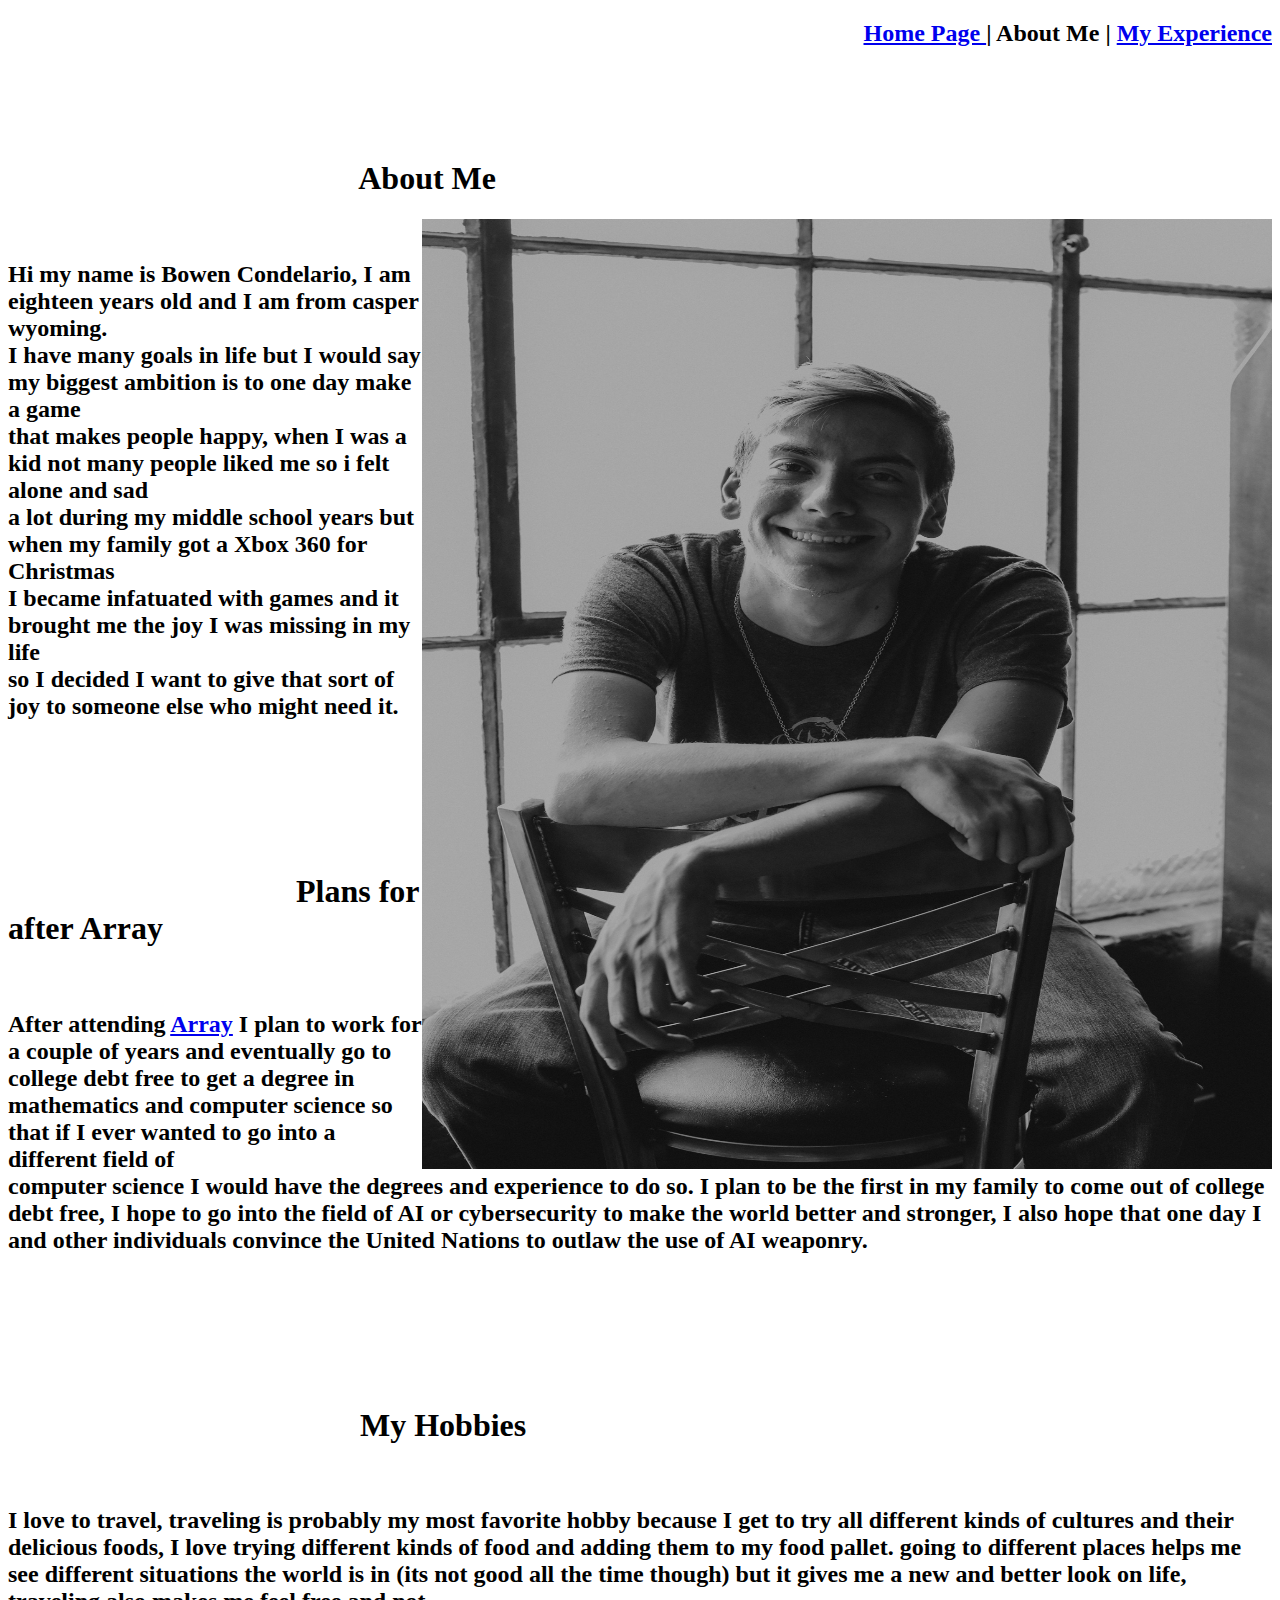
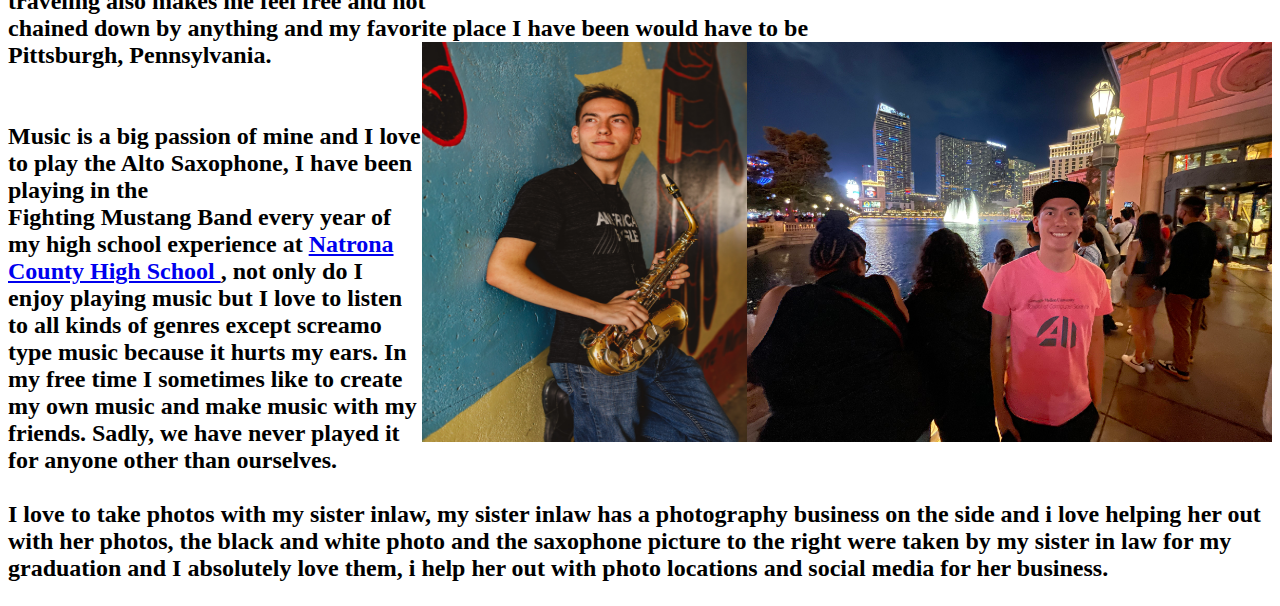
==== page-1.html @ 1dbb7e8c "first commit" ====
<!DOCTYPE html> 
<html>
<head>
<meta charset="utf-8">
<title> A web page about me
</title>


<body background="white">

<h2 align="right"> <a href="index.html">Home Page </a> | About Me | <a href="page-2.html">My Experience</a></h2>

<br /><br /><br /><br /><h1> &nbsp &nbsp &nbsp &nbsp &nbsp &nbsp &nbsp &nbsp &nbsp &nbsp &nbsp &nbsp &nbsp &nbsp &nbsp &nbsp &nbsp &nbsp &nbsp &nbsp &nbsp &nbsp About Me </h1>
<img src="images/image2.jpg" height="950" width="850" align="right" /> 
<br /><h2><p> Hi my name is Bowen Condelario, I am eighteen years old and I am from casper wyoming.<br />  I have many goals in life but I would say my biggest ambition is to one day make a game<br /> that makes people happy, when I was a kid not many people liked me so i felt alone and sad<br /> a lot during my middle school years but when my family got a Xbox 360 for Christmas<br /> I became infatuated with games and it brought me the joy I was missing in my life<br /> so I decided I want to give that sort of joy to someone else who might need it. </p></h2>

<br /><br /><br /><br /><br /><br /><h1> &nbsp &nbsp &nbsp &nbsp &nbsp &nbsp &nbsp &nbsp &nbsp &nbsp &nbsp &nbsp &nbsp &nbsp &nbsp &nbsp &nbsp &nbsp Plans for after Array</h1>
<br /><h2><p> After attending <a href="https://www.arrayschool.com" target="_blank"> Array</a> I plan to work for a couple of years and eventually go to college debt free to get a degree in mathematics and computer science so that if I ever wanted to go into a different field of <br /> computer science I would have the degrees and experience to do so. I plan to be the first in my family to come out of college debt free, I hope to go into the field of AI or cybersecurity to make the world better and stronger, I also hope that one day I and other individuals convince the United Nations to outlaw the use of AI weaponry. </p></h2>

<br /><br /><br /><br /><br /><br /><h1> &nbsp &nbsp &nbsp &nbsp &nbsp &nbsp &nbsp &nbsp &nbsp &nbsp &nbsp &nbsp &nbsp &nbsp &nbsp &nbsp &nbsp &nbsp &nbsp &nbsp &nbsp &nbsp My Hobbies </h1>
<br /><h2><p> I love to travel, traveling is probably my most favorite hobby because I get to try all different kinds of cultures and their delicious foods, I love trying different kinds of food and adding them to my food pallet. going to different places helps me see different situations the world is in (its not good all the time though) but it gives me a new and better look on life, traveling also makes me feel free and not <br /> chained down by anything and my favorite place I have been would have to be <br /> Pittsburgh, Pennsylvania. 
<img src="images/image3.jpg" height="400" width="525" align="right" />
<img src="images/image4.jpg" height="400" width="325" align="right" />
<br ><br /><br /> Music is a big passion of mine and I love to play the Alto Saxophone, I have been playing in the <br /> Fighting Mustang Band every year of my high school experience at <a href="https://www.natronacountyhs.org" target="_blank"> Natrona County High School </a>, not only do I enjoy playing music but I love to listen to all kinds of genres except screamo type music because it hurts my ears. In my free time I sometimes like to create my own music and make music with my friends. Sadly, we have never played it for anyone other than ourselves.
<br /><br />I love to take photos with my sister inlaw, my sister inlaw has a photography business on the side and i love helping her out with her photos, the black and white photo and the saxophone picture to the right were taken by my sister in law for my graduation and I absolutely love them, i help her out with photo locations and social media for her business.

</body>
</html>
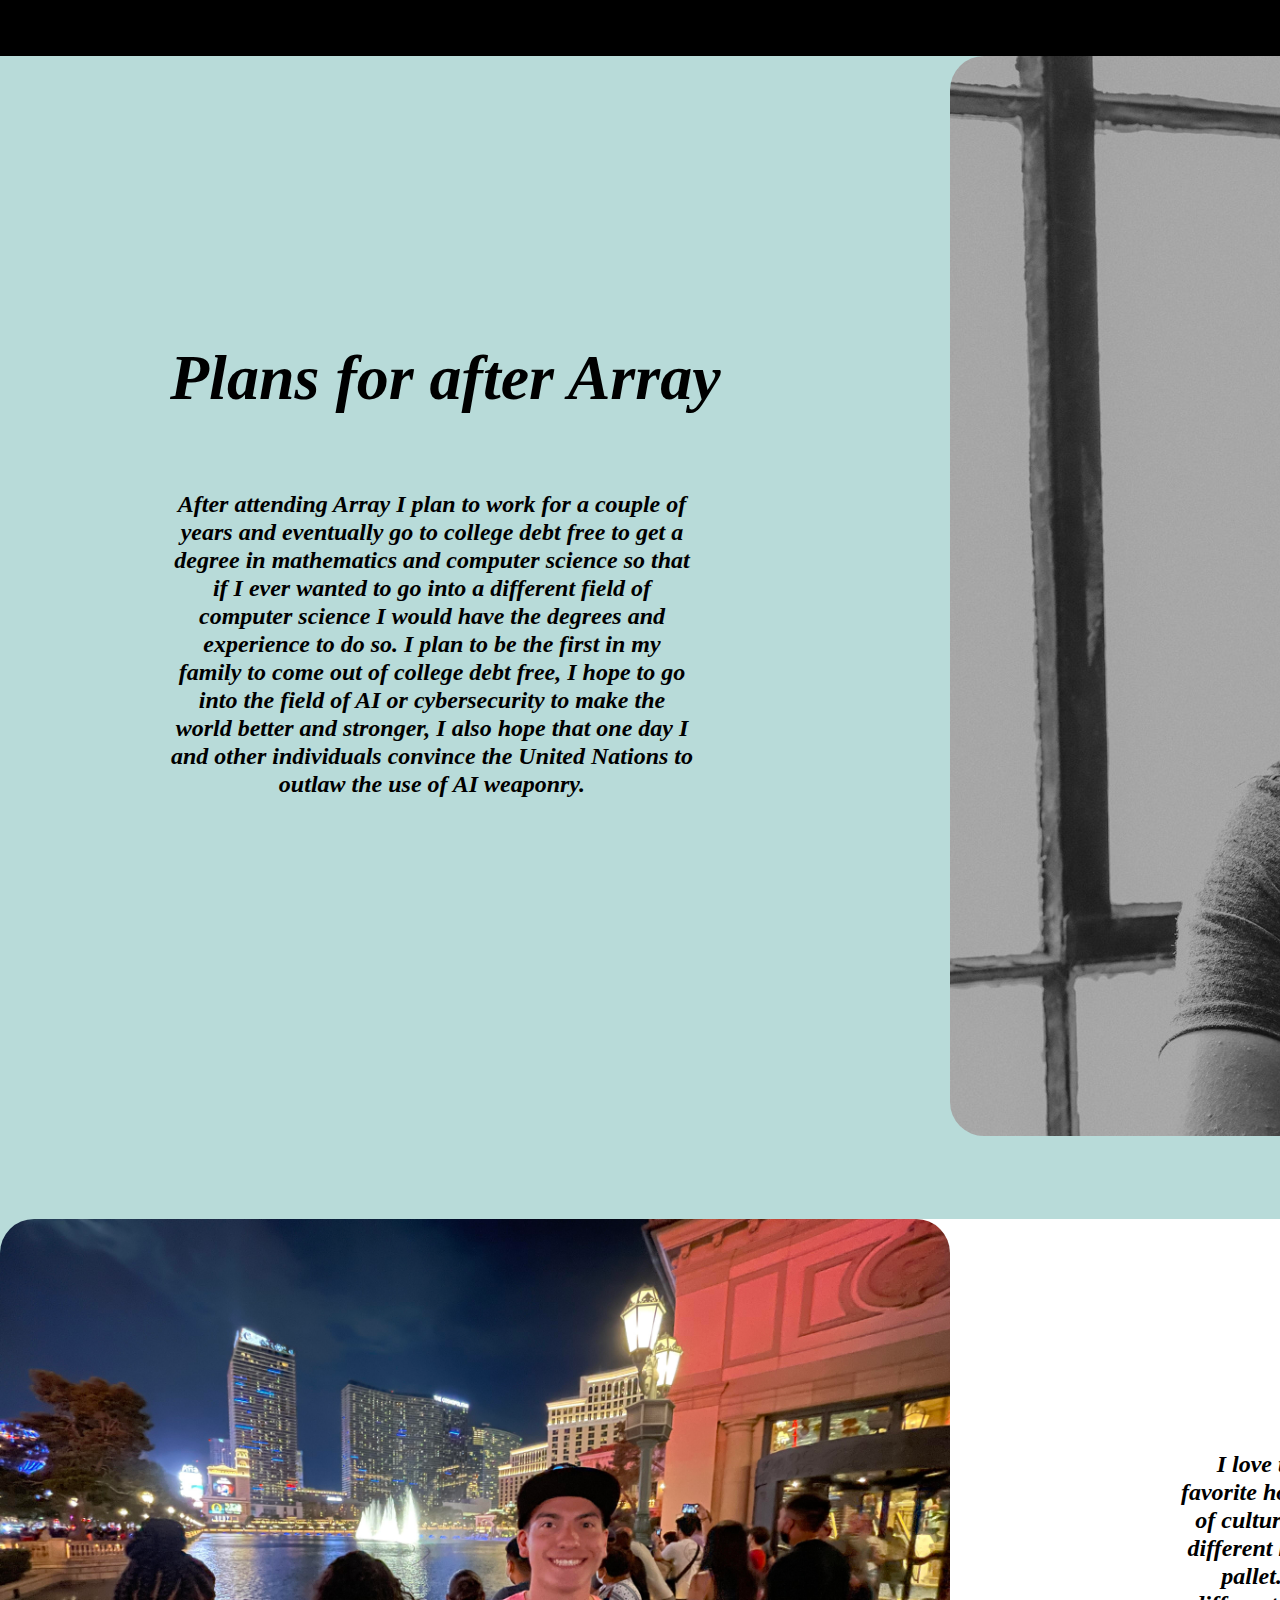
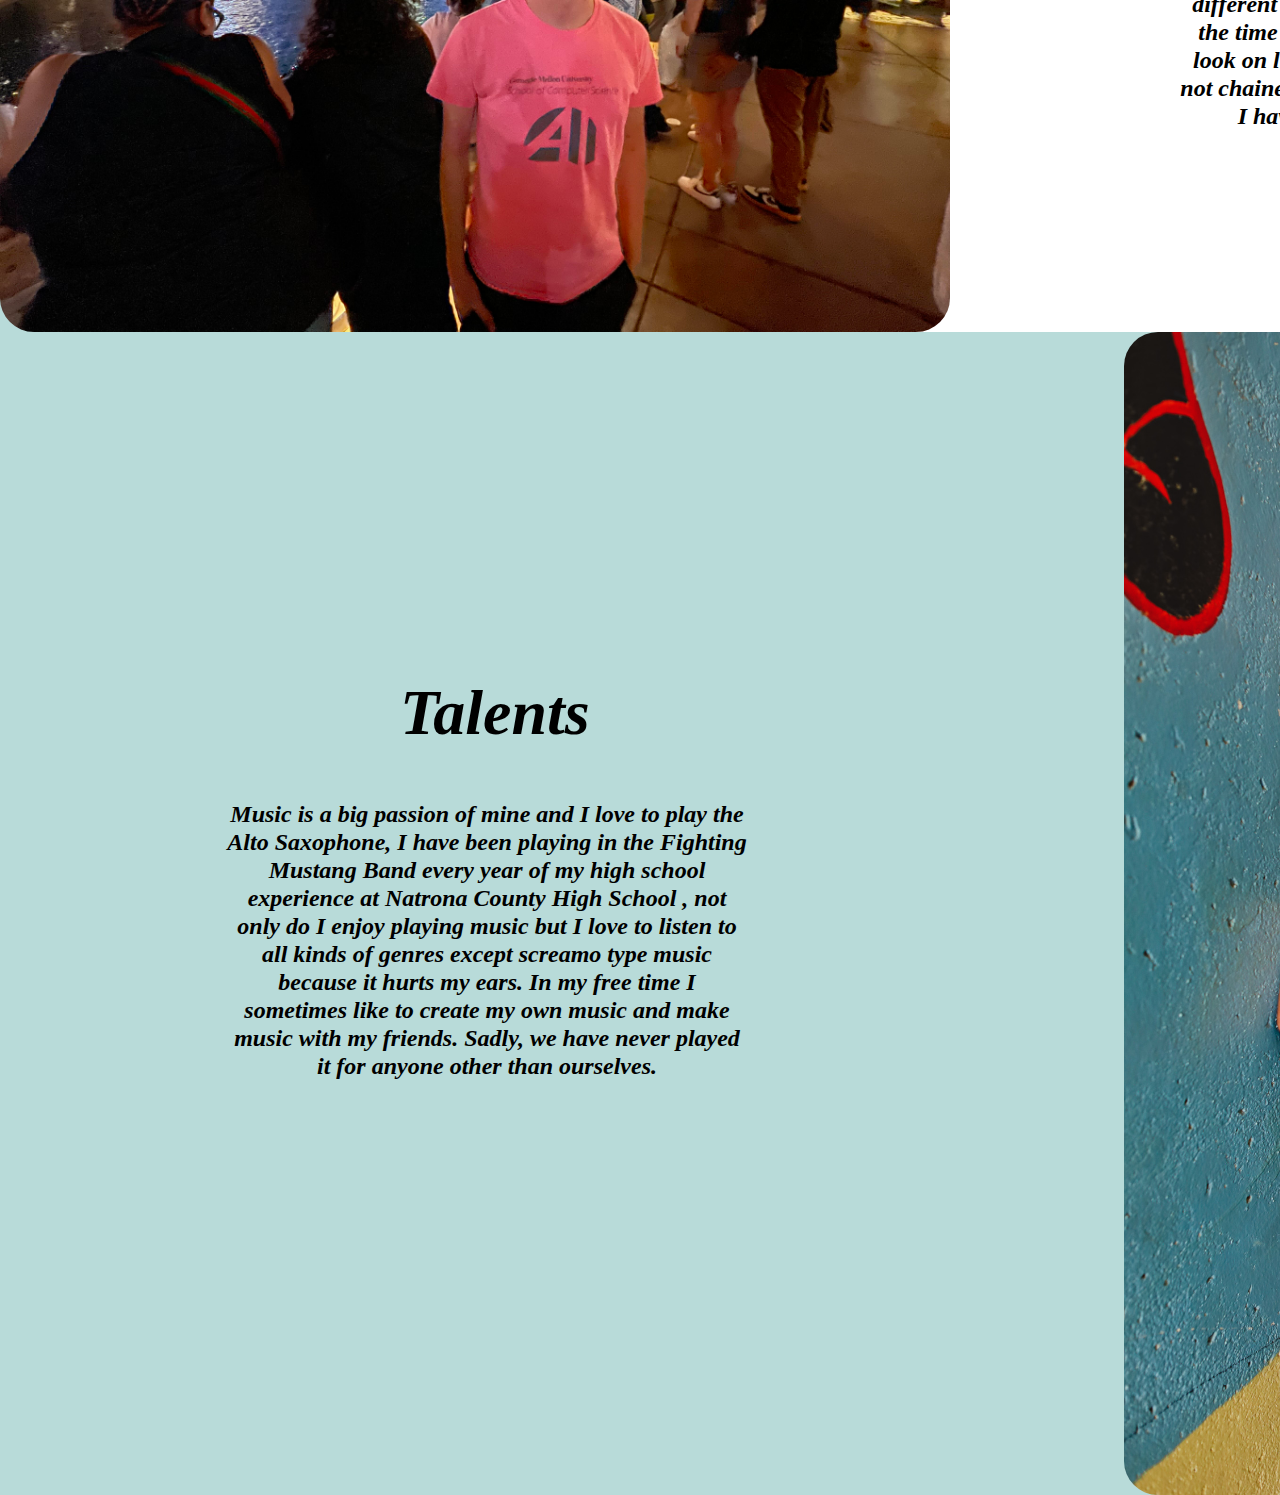
==== commit c902a108: "First commit" ====
--- a/page-1.html
+++ b/page-1.html
@@ -1,28 +1,29 @@
-<!DOCTYPE html> 
-<html>
-<head>
-<meta charset="utf-8">
-<title> A web page about me
-</title>
-
-
-<body background="white">
-
-<h2 align="right"> <a href="index.html">Home Page </a> | About Me | <a href="page-2.html">My Experience</a></h2>
-
-<br /><br /><br /><br /><h1> &nbsp &nbsp &nbsp &nbsp &nbsp &nbsp &nbsp &nbsp &nbsp &nbsp &nbsp &nbsp &nbsp &nbsp &nbsp &nbsp &nbsp &nbsp &nbsp &nbsp &nbsp &nbsp About Me </h1>
-<img src="images/image2.jpg" height="950" width="850" align="right" /> 
-<br /><h2><p> Hi my name is Bowen Condelario, I am eighteen years old and I am from casper wyoming.<br />  I have many goals in life but I would say my biggest ambition is to one day make a game<br /> that makes people happy, when I was a kid not many people liked me so i felt alone and sad<br /> a lot during my middle school years but when my family got a Xbox 360 for Christmas<br /> I became infatuated with games and it brought me the joy I was missing in my life<br /> so I decided I want to give that sort of joy to someone else who might need it. </p></h2>
-
-<br /><br /><br /><br /><br /><br /><h1> &nbsp &nbsp &nbsp &nbsp &nbsp &nbsp &nbsp &nbsp &nbsp &nbsp &nbsp &nbsp &nbsp &nbsp &nbsp &nbsp &nbsp &nbsp Plans for after Array</h1>
-<br /><h2><p> After attending <a href="https://www.arrayschool.com" target="_blank"> Array</a> I plan to work for a couple of years and eventually go to college debt free to get a degree in mathematics and computer science so that if I ever wanted to go into a different field of <br /> computer science I would have the degrees and experience to do so. I plan to be the first in my family to come out of college debt free, I hope to go into the field of AI or cybersecurity to make the world better and stronger, I also hope that one day I and other individuals convince the United Nations to outlaw the use of AI weaponry. </p></h2>
-
-<br /><br /><br /><br /><br /><br /><h1> &nbsp &nbsp &nbsp &nbsp &nbsp &nbsp &nbsp &nbsp &nbsp &nbsp &nbsp &nbsp &nbsp &nbsp &nbsp &nbsp &nbsp &nbsp &nbsp &nbsp &nbsp &nbsp My Hobbies </h1>
-<br /><h2><p> I love to travel, traveling is probably my most favorite hobby because I get to try all different kinds of cultures and their delicious foods, I love trying different kinds of food and adding them to my food pallet. going to different places helps me see different situations the world is in (its not good all the time though) but it gives me a new and better look on life, traveling also makes me feel free and not <br /> chained down by anything and my favorite place I have been would have to be <br /> Pittsburgh, Pennsylvania. 
-<img src="images/image3.jpg" height="400" width="525" align="right" />
-<img src="images/image4.jpg" height="400" width="325" align="right" />
-<br ><br /><br /> Music is a big passion of mine and I love to play the Alto Saxophone, I have been playing in the <br /> Fighting Mustang Band every year of my high school experience at <a href="https://www.natronacountyhs.org" target="_blank"> Natrona County High School </a>, not only do I enjoy playing music but I love to listen to all kinds of genres except screamo type music because it hurts my ears. In my free time I sometimes like to create my own music and make music with my friends. Sadly, we have never played it for anyone other than ourselves.
-<br /><br />I love to take photos with my sister inlaw, my sister inlaw has a photography business on the side and i love helping her out with her photos, the black and white photo and the saxophone picture to the right were taken by my sister in law for my graduation and I absolutely love them, i help her out with photo locations and social media for her business.
-
-</body>
+<!DOCTYPE html>
+<html lang=en>
+    <head>
+        <meta charset="UTF-8">
+        <meta http-equiv="X=UA-Compatible" content="IE=Edge">
+        <meta name="viewport" content="width-device-width, initial-scale-1.0">
+        <title>About Me</title>
+        <link rel="stylesheet" href="stylesheet.css">
+    </head>
+    <body>
+        <div class="blackBar"></div>
+        <a href="index.html"><div class="button1"></div></a>
+        <div class="text1-2">page 1</div>
+        <a href="page-2.html"><div class="button3"></div></a>
+        <div class="text2-3">page 3</div>
+        <div class="blueBox1"></div>
+        <div class="image2"></div>
+        <div class="blueBox2"></div>
+        <img class="image3" src="images/image3.jpg">
+        <div class="blueBox3"></div>
+        <img class="image4" src="images/image4.jpg">
+        <div class="title2">Plans for after Array</div>
+        <div class="secondText">After attending Array I plan to work for a couple of years and eventually go to college debt free to get a degree in mathematics and computer science so that if I ever wanted to go into a different field of computer science I would have the degrees and experience to do so. I plan to be the first in my family to come out of college debt free, I hope to go into the field of AI or cybersecurity to make the world better and stronger, I also hope that one day I and other individuals convince the United Nations to outlaw the use of AI weaponry.</div>
+        <div class="title3">Hobbies</div>
+        <div class="thirdText">I love to travel, traveling is probably my most favorite hobby because I get to try all different kinds of cultures and their delicious foods, I love trying different kinds of food and adding them to my food pallet. going to different places helps me see different situations the world is in (its not good all the time though) but it gives me a new and better look on life, traveling also makes me feel free and not chained down by anything and my favorite place I have been would have to be Pittsburgh, Pennsylvania.</div>
+        <div class="title4">Talents</div>
+        <div class="fourthText">Music is a big passion of mine and I love to play the Alto Saxophone, I have been playing in the Fighting Mustang Band every year of my high school experience at Natrona County High School , not only do I enjoy playing music but I love to listen to all kinds of genres except screamo type music because it hurts my ears. In my free time I sometimes like to create my own music and make music with my friends. Sadly, we have never played it for anyone other than ourselves.</div>
+    </body>
 </html>--- a/stylesheet.css
+++ b/stylesheet.css
@@ -0,0 +1,391 @@
+.image {
+    position: absolute;
+    width: 1000px;
+    height: 920px;
+    left: 900px;
+    top: 57px;
+
+    background: url(images/image.jpg);
+}
+
+.blackBar {
+    position: absolute;
+    width: 1900px;
+    height: 56px;
+    left: 0px;
+    top: 0px;
+    
+    background: #000000;
+}
+
+.title {
+    position: absolute;
+    width: 227px;
+    height: 55px;
+    left: 320px;
+    top: 290px;
+
+    font-family: Roboto;
+    font-style: italic;
+    font-weight: bold;
+    font-size: 48px;
+    line-height: 56px;
+
+    color: #000000;
+}
+
+.text1-2{
+    position: absolute;
+    width: 54px;
+    height: 21px;
+    left: 1555px;
+    top: 17px;
+    
+    font-family: Roboto;
+    font-style: italic;
+    font-weight: bold;
+    font-size: 18px;
+    line-height: 21px;
+    
+    
+    color: #FFFFFF;
+}
+
+.text2-3{
+    position: absolute;
+    width: 54px;
+    height: 21px;
+    left: 1785px;
+    top: 17px;
+    
+    font-family: Roboto;
+    font-style: italic;
+    font-weight: bold;
+    font-size: 18px;
+    line-height: 21px;
+    
+    
+    color: #FFFFFF;
+}
+
+.firstText {
+    position: absolute;
+    width: 451px;
+    height: 413px;
+    left: 193px;
+    top: 390px;
+
+    font-family: Roboto;
+    font-style: italic;
+    font-weight: bold;
+    font-size: 24px;
+    line-height: 28px;
+    text-align: center;
+
+    color: #000000;
+}
+
+.instagram {
+    position: absolute;
+    width: 63px;
+    height: 42px;
+    object-fit: contain;
+    left: 320px;
+    top: 838px;
+}
+
+.linkedIn {
+    position: absolute;
+    width: 63px;
+    height: 42px;
+    object-fit: contain;
+    left: 375px;
+    top: 838px;
+
+}
+
+.faceBook {
+    position: absolute;
+    width: 36px;
+    height: 42px;
+    object-fit: contain;
+    left: 440px;
+    top: 838px;
+}
+
+.button1 {
+    position: absolute;
+    width: 184px;
+    height: 56px;
+    left: 1487px;
+    top: 0px;
+    
+    background: #586F7C;
+    border-radius: 64px;
+}
+
+.button2 {
+    position: absolute;
+    width: 184px;
+    height: 56px;
+    left: 1487px;
+    top: 0px;
+    
+    background: #586F7C;
+    border-radius: 64px;
+}
+
+.button3 {
+    position: absolute;
+    width: 181px;
+    height: 56px;
+    left: 1719px;
+    top: 0px;
+    
+    background: #586F7C;
+    border-radius: 62px;
+}
+
+.blueBox1 {
+    position: absolute;
+    width: 1900px;
+    height: 1163px;
+    left: 0px;
+    top: 56px;
+
+    background: #B8DBD9;
+}
+
+.blueBox2 {
+    position: absolute;
+    width: 100px;
+    height: 900px;
+    left: 0px;
+    top: 1163px;
+    
+    background: #B8DBD9;
+}
+
+.blueBox3 {
+    position: absolute;
+    width: 1900px;
+    height: 1163px;
+    left: 0px;
+    top: 1932px;
+    
+    background: #B8DBD9;
+}
+
+.image2 {
+    position: absolute;
+    width: 50%;
+    height: 120%;
+    left: 950px;
+    top: 56px;
+    
+    background: url(images/image2.jpg);
+    border-radius: 34px;
+}
+
+.image3 {
+    position: absolute;
+    max-width: 950px;
+    max-height: auto;
+    object-fit: contain;
+    left: 0px;
+    top: 1219px;
+    border-radius: 34px;
+}
+
+.image4 {
+    position: absolute;
+    min-width: 1300;
+    height: 1163px;
+    left: 1124px;
+    top: 1932px;
+    border-radius: 34px;
+}
+
+.title2 {
+    position: absolute;
+    width: 573px;
+    height: 75px;
+    left: 170px;
+    top: 340px;
+    
+    font-family: Roboto;
+    font-style: italic;
+    font-weight: bold;
+    font-size: 64px;
+    line-height: 75px;
+    
+    color: #000000;
+}
+
+.secondText {
+    position: absolute;
+    width: 524px;
+    height: 378px;
+    left: 170px;
+    top: 490px;
+    
+    font-family: Roboto;
+    font-style: italic;
+    font-weight: bold;
+    font-size: 24px;
+    line-height: 28px;
+    text-align: center;
+    
+    color: #000000;
+}
+
+.title3 {
+    position: absolute;
+    width: 234px;
+    height: 75px;
+    left: 1327px;
+    top: 1350px;
+    
+    font-family: Roboto;
+    font-style: italic;
+    font-weight: bold;
+    font-size: 64px;
+    line-height: 75px;
+    
+    color: #000000;
+    
+}
+
+.thirdText {
+    position: absolute;
+    width: 524px;
+    height: 378px;
+    left: 1177px;
+    top: 1450px;
+    
+    font-family: Roboto;
+    font-style: italic;
+    font-weight: bold;
+    font-size: 24px;
+    line-height: 28px;
+    text-align: center;
+    
+    color: #000000;
+}
+
+.title4 {
+    position: absolute;
+    width: 195px;
+    height: 75px;
+    left: 400px;
+    top: 2275px;
+    
+    font-family: Roboto;
+    font-style: italic;
+    font-weight: bold;
+    font-size: 64px;
+    line-height: 75px;
+    /* identical to box height */
+    
+    
+    color: #000000;
+}
+
+.fourthText {
+    position: absolute;
+    width: 524px;
+    height: 378px;
+    left: 225px;
+    top: 2400px;
+    
+    font-family: Roboto;
+    font-style: italic;
+    font-weight: bold;
+    font-size: 24px;
+    line-height: 28px;
+    text-align: center;
+    
+    color: #000000;
+}
+
+.title5 {
+    position: absolute;
+    width: 288px;
+    height: 56px;
+    left: 800px;
+    top: 100px;
+    
+    font-family: Roboto;
+    font-style: italic;
+    font-weight: bold;
+    font-size: 48px;
+    line-height: 56px;
+    text-align: center;
+    
+    color: #000000;
+    
+    text-shadow: 0px 4px 4px rgba(0, 0, 0, 0.25);
+}
+
+.fithText {
+    position: absolute;
+    width: 1304px;
+    height: 373px;
+    left: 300px;
+    top: 190px;
+    
+    font-family: Roboto;
+    font-style: italic;
+    font-weight: bold;
+    font-size: 24px;
+    line-height: 28px;
+    text-align: center;
+    
+    color: #000000;
+}
+
+.title6 {
+    position: absolute;
+    width: 571px;
+    height: 56px;
+    left: 650px;
+    top: 623px;
+    
+    font-family: Roboto;
+    font-style: italic;
+    font-weight: bold;
+    font-size: 48px;
+    line-height: 56px;
+    text-align: center;
+    
+    color: #000000;
+    
+    text-shadow: 0px 4px 4px rgba(0, 0, 0, 0.25);
+}
+
+.sixthText {
+    position: absolute;
+    width: 1304px;
+    height: 373px;
+    left: 300px;
+    top: 742px;
+    
+    font-family: Roboto;
+    font-style: italic;
+    font-weight: bold;
+    font-size: 24px;
+    line-height: 28px;
+    text-align: center;
+    
+    color: #000000;
+}
+
+.image5 {
+    position: absolute;
+    max-width: 1901px;
+    max-height: auto;
+    object-fit: contain;
+    left: 0px;
+    top: 1219px;
+    border-radius: 34px;
+}